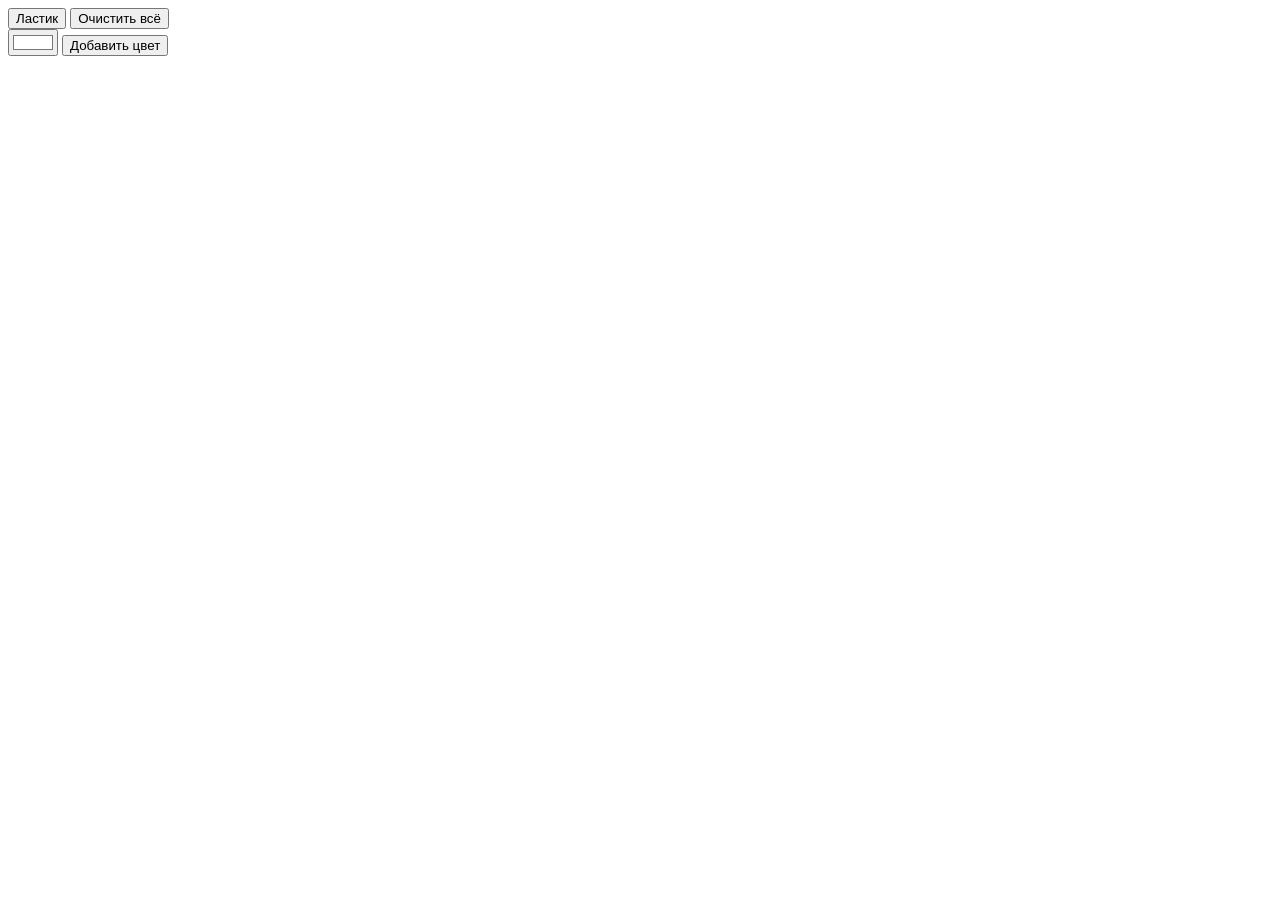
==== index.html @ 8335162f "index.html" ====
<!DOCTYPE html>
<html lang="ru">
<head>
  <meta charset="UTF-8">
  <meta name="viewport" content="width=device-width, initial-scale=1.0">
  <title>PixelJoy</title>
  <link rel="stylesheet" href="styles.css">
  <script src="script.js"></script>
</head>
<body>

  

  <div class="tools">
    <button id="eraser" class="tool-btn">Ластик</button>
    <button id="clear" class="tool-btn">Очистить всё</button>
  </div>


  <div class="add-color-section">
    <input type="color" id="colorPicker" value="#ffffff">
    <button id="addColor" class="tool-btn knopka">Добавить цвет</button>
  </div>

 
  <div class="palette" id="palette">
    
    <div class="swatch active black" data-color="#000000"></div>
    <div class="swatch white" data-color="#ffffff"></div>
    <div class="swatch red " data-color="#ff4444"></div>
    <div class="swatch green" data-color="#44ff44"></div>
    <div class="swatch blue" data-color="#4488ff"></div>
    <div class="swatch yellow" data-color="#ffff44"></div>
    <div class="swatch pink" data-color="#ff44ff"></div>
    <div class="swatch orange" data-color="#ff8800"></div>
    <div class="swatch voda" data-color="aqua"></div>
  </div>
<div class="container"></div>

</body>
</html>
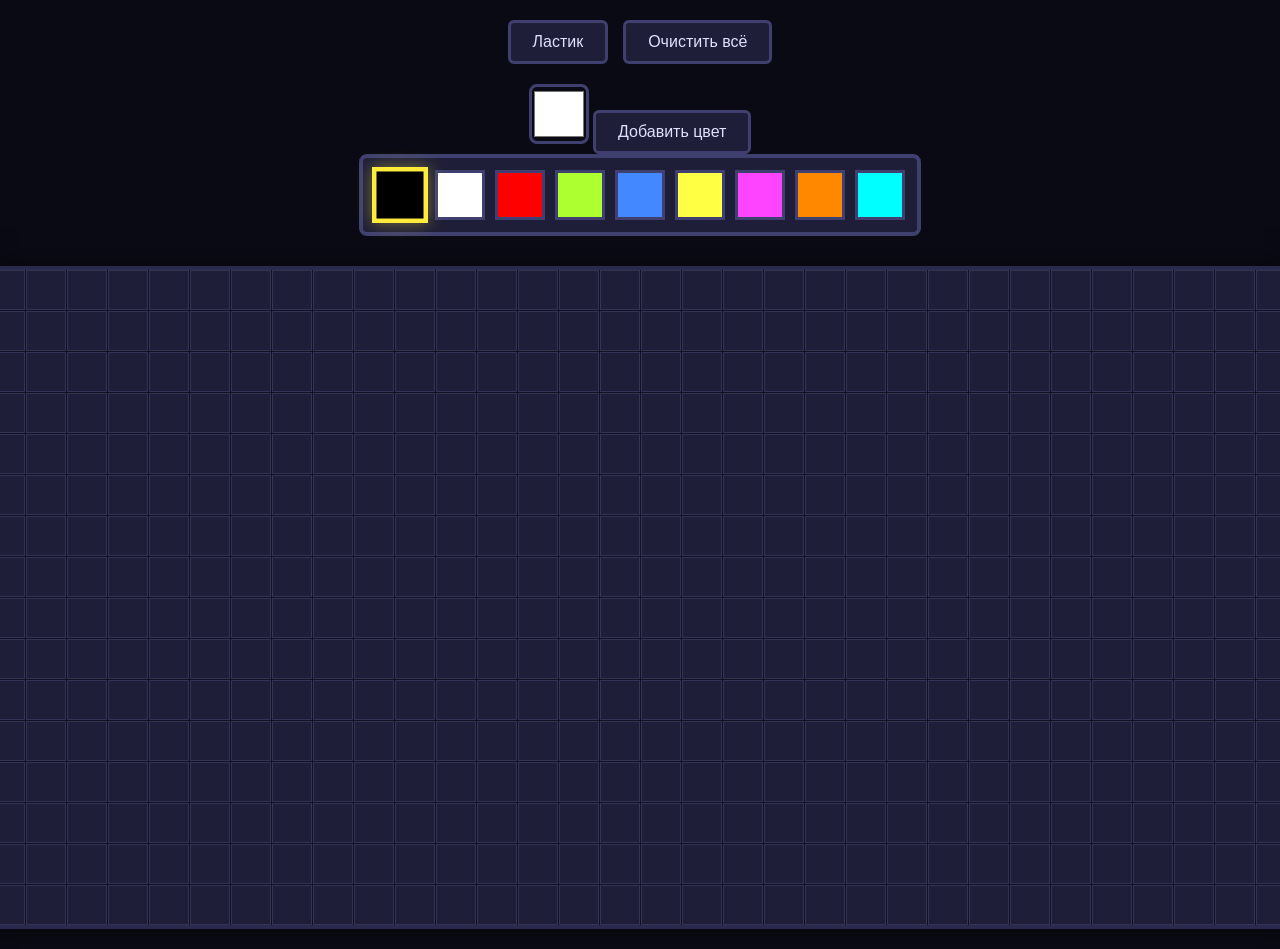
==== commit 54e8f423: "index.html" ====
--- a/index.html
+++ b/index.html
@@ -4,8 +4,7 @@
   <meta charset="UTF-8">
   <meta name="viewport" content="width=device-width, initial-scale=1.0">
   <title>PixelJoy</title>
-  <link rel="stylesheet" href="styles.css">
-  <script src="script.js"></script>
+  <link rel="stylesheet" href="style.css">
 </head>
 <body>
 
@@ -36,6 +35,6 @@
     <div class="swatch voda" data-color="aqua"></div>
   </div>
 <div class="container"></div>
-
+<script src="script.js"></script>
 </body>
 </html>
--- a/style.css
+++ b/style.css
@@ -0,0 +1,147 @@
+* {
+  margin: 0;
+  padding: 0;
+  box-sizing: border-box;
+}
+
+body {
+  background: #0a0a14;
+  color: #e0e0ff;
+  min-height: 100vh;
+  font-family: Arial, sans-serif;
+  display: flex;
+  flex-direction: column;
+  align-items: center;
+  padding: 20px 10px;
+}
+
+h1 {
+  margin: 10px 0 20px;
+  color: #ffeb3b;
+  text-shadow: 2px 2px 0 #000;
+  font-size: 2.8rem;
+}
+
+.tools {
+  margin-bottom: 20px;
+  display: flex;
+  gap: 15px;
+}
+
+.tool-btn {
+  padding: 10px 22px;
+  font-size: 1rem;
+  background: #1e1e38;
+  color: #e0e0ff;
+  border: 3px solid #404070;
+  border-radius: 6px;
+  cursor: pointer;
+  transition: all 0.15s;
+  
+}
+
+.tool-btn:hover {
+  background: #2a2a4e;
+  border-color: #6a6aa0;
+}
+
+.tool-btn.active {
+  border-color: #ffeb3b;
+  box-shadow: 0 0 12px #ffeb3b44;
+}
+
+.palette {
+  display: flex;
+  gap: 10px;
+  margin-bottom: 30px;
+  padding: 12px;
+  background: #1e1e38;
+  border: 4px solid #404070;
+  border-radius: 8px;
+}
+
+.swatch {
+  width: 50px;
+  height: 50px;
+  border: 3px solid #404070;
+  cursor: pointer;
+  transition: all 0.15s;
+}
+
+.swatch:hover {
+  transform: scale(1.15);
+  border-color: #ffeb3b;
+  box-shadow: 0 0 10px #ffeb3b44;
+}
+
+.swatch.active {
+  border: 4px solid #ffeb3b;
+  transform: scale(1.12);
+  box-shadow: 0 0 14px #ffeb3b66;
+}
+
+.container {
+  display: grid;
+  grid-template-columns: repeat(32, 40px);
+  grid-template-rows: repeat(16, 40px);
+  gap: 1px;
+  background: #111122;
+  border: 4px solid #2a2a4e;
+  box-shadow: 0 0 25px #0008;
+}
+
+.cell {
+  background-color: #1e1e38;
+  border: 1px solid #333355;
+  cursor: pointer;
+}
+
+.cell:hover {
+  filter: brightness(1.25);
+}
+
+.black{
+  background-color: #000;
+}
+
+.white{
+  background-color: #fff;
+}
+
+.red{
+  background: red;
+}
+
+#colorPicker {
+  width: 60px;
+  height: 60px;
+  padding: 0;
+  border: 3px solid #404070;
+  border-radius: 8px;
+  cursor: pointer;
+  background: transparent;
+}
+
+.green{
+  background-color: greenyellow;
+}
+
+.blue{
+  background-color:#4488ff ;
+}
+
+.yellow{
+  background-color: #ffff44;
+}
+
+.pink{
+  background-color: #ff44ff;
+}
+
+.orange{
+  background-color: #ff8800;
+}
+
+.voda{
+  background-color: aqua;
+}
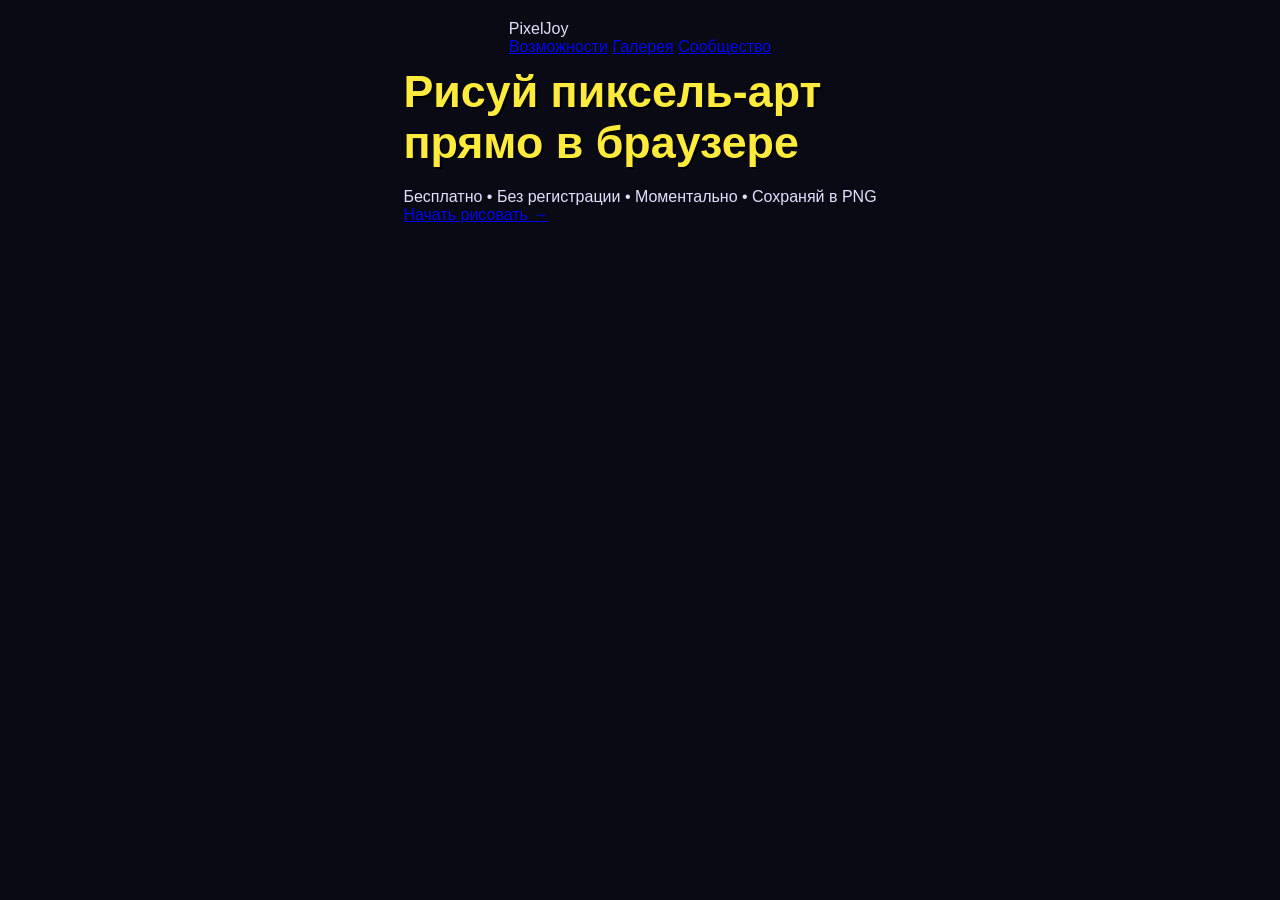
==== commit 248229a0: "Update index.html" ====
--- a/index.html
+++ b/index.html
@@ -1,40 +1,36 @@
 <!DOCTYPE html>
-<html lang="ru">
+<html lang="en">
 <head>
-  <meta charset="UTF-8">
-  <meta name="viewport" content="width=device-width, initial-scale=1.0">
-  <title>PixelJoy</title>
-  <link rel="stylesheet" href="style.css">
+    <meta charset="UTF-8">
+    <meta name="viewport" content="width=device-width, initial-scale=1.0">
+    <title>PixelJoy</title>
+    <link rel="preconnect" href="https://fonts.googleapis.com">
+    <link rel="preconnect" href="https://fonts.gstatic.com" crossorigin>
+    <link href="https://fonts.googleapis.com/css2?family=Press+Start+2P&display=swap" rel="stylesheet">
+    <link rel="stylesheet" href="style.css"
 </head>
 <body>
 
-  
+<header>
+  <div class="logo">PixelJoy</div>
+  <nav>
+    <a href="#features">Возможности</a>
+    <a href="#">Галерея</a>
+    <a href="#">Сообщество</a>
+  </nav>
+</header>
 
-  <div class="tools">
-    <button id="eraser" class="tool-btn">Ластик</button>
-    <button id="clear" class="tool-btn">Очистить всё</button>
+<main class="hero">
+  <div class="hero-content">
+    <h1>Рисуй пиксель-арт<br>прямо в браузере</h1>
+    <p class="subtitle">
+      Бесплатно • Без регистрации • Моментально • Сохраняй в PNG
+    </p>
+    <div class="cta-buttons">
+      <a href="editor.html" class="button">Начать рисовать →</a>
+    </div>
   </div>
+</main>
 
-
-  <div class="add-color-section">
-    <input type="color" id="colorPicker" value="#ffffff">
-    <button id="addColor" class="tool-btn knopka">Добавить цвет</button>
-  </div>
-
- 
-  <div class="palette" id="palette">
-    
-    <div class="swatch active black" data-color="#000000"></div>
-    <div class="swatch white" data-color="#ffffff"></div>
-    <div class="swatch red " data-color="#ff4444"></div>
-    <div class="swatch green" data-color="#44ff44"></div>
-    <div class="swatch blue" data-color="#4488ff"></div>
-    <div class="swatch yellow" data-color="#ffff44"></div>
-    <div class="swatch pink" data-color="#ff44ff"></div>
-    <div class="swatch orange" data-color="#ff8800"></div>
-    <div class="swatch voda" data-color="aqua"></div>
-  </div>
-<div class="container"></div>
-<script src="script.js"></script>
 </body>
 </html>
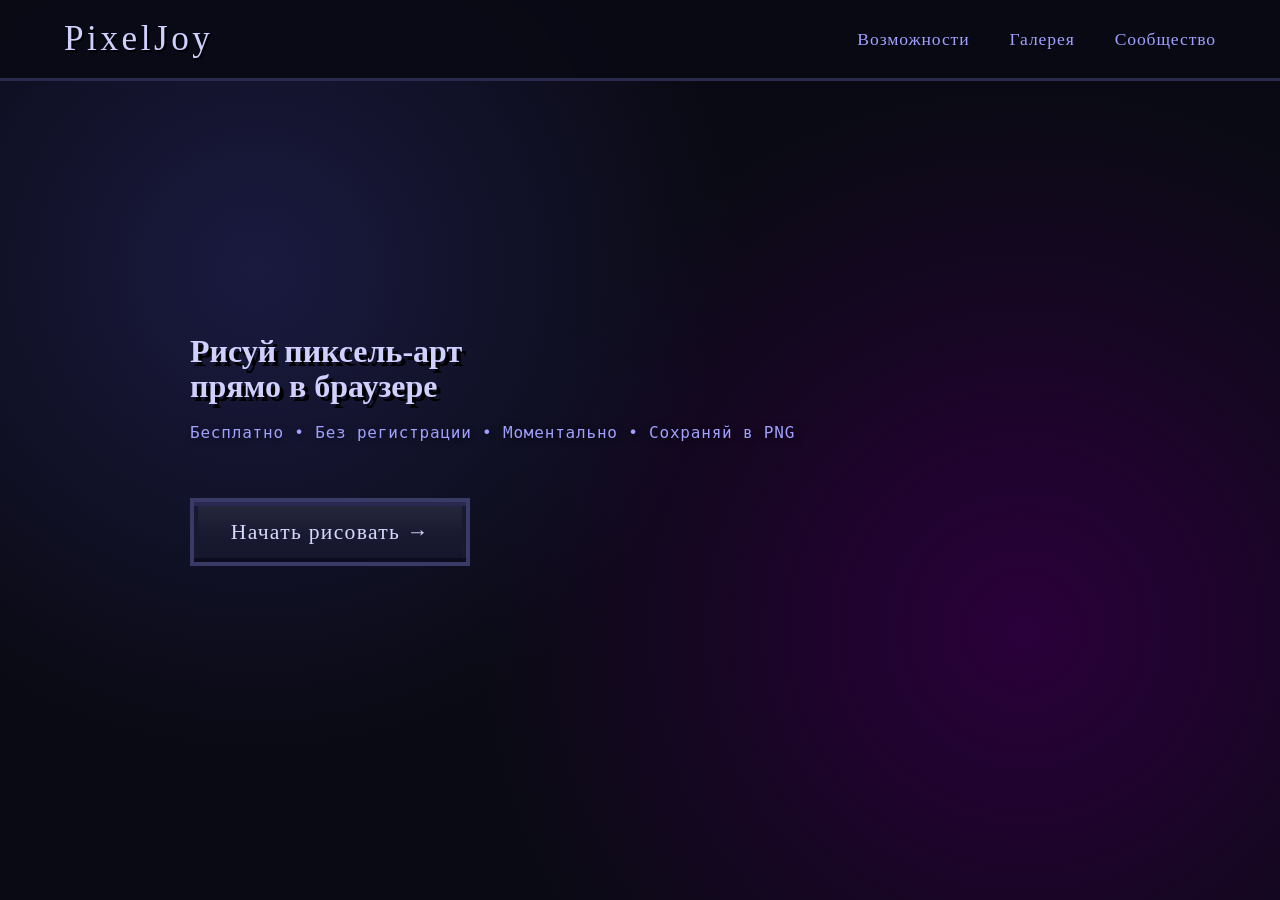
==== commit fd8b408a: "Update index.html" ====
--- a/index.html
+++ b/index.html
@@ -7,7 +7,7 @@
     <link rel="preconnect" href="https://fonts.googleapis.com">
     <link rel="preconnect" href="https://fonts.gstatic.com" crossorigin>
     <link href="https://fonts.googleapis.com/css2?family=Press+Start+2P&display=swap" rel="stylesheet">
-    <link rel="stylesheet" href="style.css"
+    <link rel="stylesheet" href="stale.css"
 </head>
 <body>
 
--- a/stale.css
+++ b/stale.css
@@ -0,0 +1,135 @@
+* {
+ margin: 0;
+ padding: 0;
+ box-sizing: border-box;
+}
+
+body{
+    background: #0a0a14;
+    color:#e0e0ff;
+    min-height: 100vh;
+    font-family: 'Pixelify','Press Start 2P';
+    background-image: radial-gradient(circle at 20% 30%,#1a1a40 0%,transparent 40%),
+
+      radial-gradient(circle at 80% 70%,#2a003a 0%,transparent 45%);
+    background-attachment: fixed;
+
+}
+
+header {
+  position: fixed;
+  top: 0;
+  left: 0;
+  right: 0;
+  z-index: 100;
+  padding: 1.2rem 5%;
+  display: flex;
+  justify-content: space-between;
+  align-items: center;
+  background: rgba(10, 10, 20, 0.85);       /* слегка прозрачный тёмный */
+  border-bottom: 3px solid #2a2a4e;
+  backdrop-filter: blur(4px);               /* лёгкий blur для глубины */
+  font-family: 'Press Start 2P', cursive;
+}
+
+.logo {
+  font-size: clamp(1.4rem, 5vw, 2.2rem);
+  color: #d0d0ff;
+  letter-spacing: 0.1em;
+  text-shadow: 2px 2px 0 #000;
+  image-rendering: pixelated;
+}
+
+nav {
+  display: flex;
+  gap: 2.5rem;
+}
+
+nav a {
+  color: #a0a0ff;
+  text-decoration: none;
+  font-size: clamp(0.9rem, 3vw, 1.1rem);
+  letter-spacing: 0.05em;
+  transition: all 0.12s ease;
+}
+
+nav a:hover {
+  color: #ffeb3b;
+  text-shadow: 0 0 8px #ffeb3b44;
+  transform: translateY(-1px);
+}
+
+.hero{
+    height: 100vh;
+    display: flex;
+    align-items: center;
+    justify-content: center;
+    padding: 0 5%;
+}
+
+.hero-content{
+    width: 900px;
+}
+
+h1{
+    font-family: 'Press Start 2P',cursive;
+    font-size:(2.2rem,9vw,7.5rem);
+    line-height: 1.1;
+    margin-bottom: 1.2rem;
+    color:#d0d0ff;
+    text-shadow:
+    4px 4px 0 #000;
+}
+
+.subtitle {
+  font-family: 'Press Start 2P', monospace;
+  font-size: (1.1rem, 4vw, 2.1rem);
+  margin-bottom: 3.5rem;
+  color: #a0a0ff;
+  text-shadow: 2px 2px 6px #0008;
+  letter-spacing: 0.05em;
+}
+
+.button {
+  display: inline-block;
+  padding: 1.1rem 2.3rem;                
+  font-family: 'Press Start 2P', cursive;
+  font-size: clamp(1rem, 3.2vw, 1.35rem);
+  text-decoration: none;
+  color: #d8d8ff;                        
+  background: #181830;                   
+  border: 4px solid #3a3a66;             
+  box-shadow: 
+    inset 0 4px 0 #282850,               
+    inset 0 -4px 0 #0c0c1e;              
+  image-rendering: pixelated;             
+  transition: all 0.12s ease-out;
+  position: relative;
+  letter-spacing: 0.06em;
+  cursor: pointer;
+}
+
+
+.button::before {
+  content: "";
+  position: absolute;
+  inset: 4px;
+  background: linear-gradient(
+    to bottom,
+    rgba(255, 255, 255, 0.06) 0%,
+    transparent 60%,
+    rgba(0, 0, 0, 0.10) 100%
+  );
+  pointer-events: none;
+  border-radius: 0;
+}
+
+@keyframes hue-rotate {
+  0%   { filter: hue-rotate(0deg);   }
+  100% { filter: hue-rotate(360deg); }
+}
+
+@keyframes pulse {
+  0%   { transform: scale(1);   }
+  100% { transform: scale(1.04); }
+}
